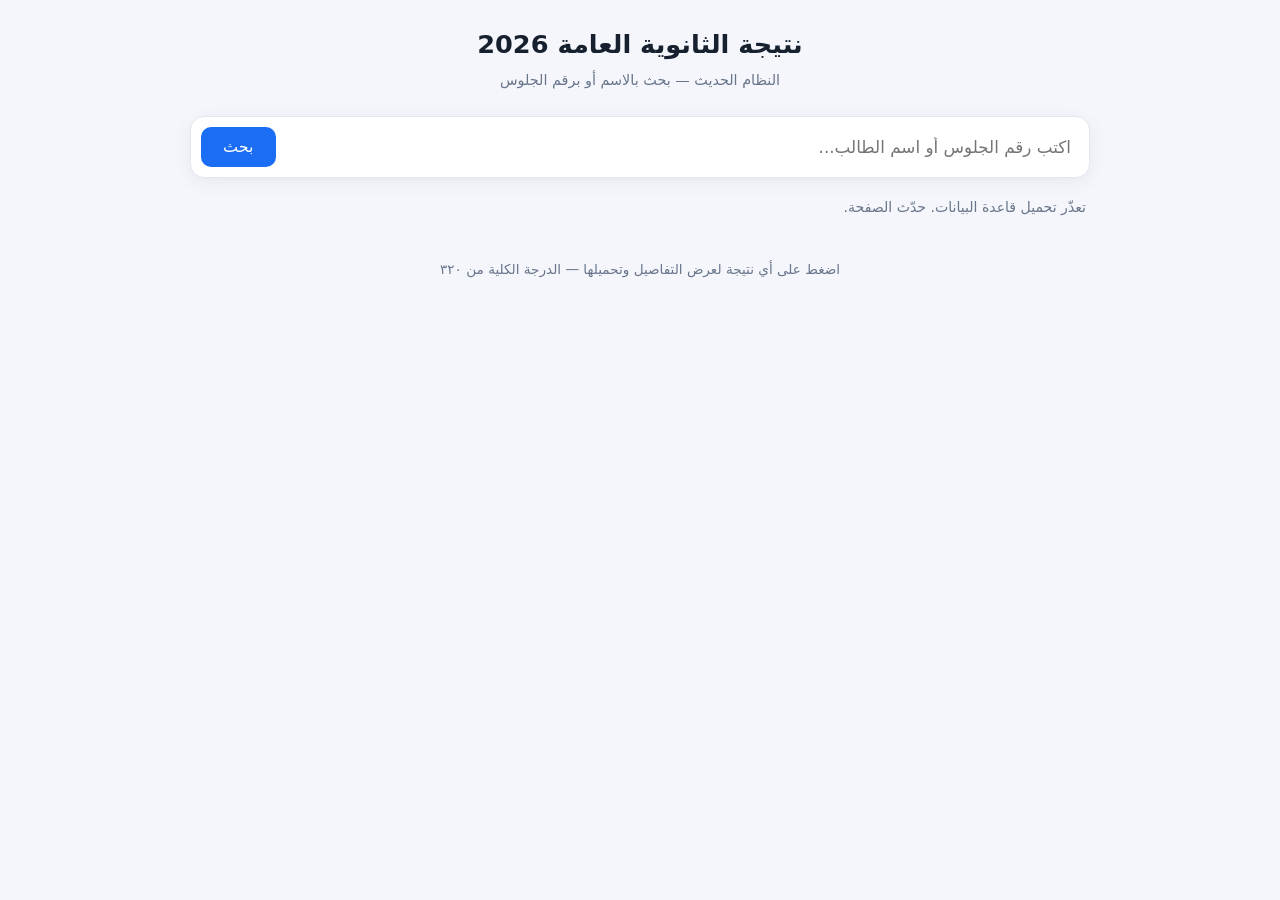
==== docs/index.html @ 093aab6f "نتيجة الثانوية العامة 2026 — بحث بالاسم ورقم الجلوس نسخة محلية (خادم Python + SQLite/FTS5) ونسخة ثاب" ====
<!DOCTYPE html>
<html lang="ar" dir="rtl">
<head>
<meta charset="utf-8">
<meta name="viewport" content="width=device-width, initial-scale=1">
<title>نتيجة الثانوية العامة 2026</title>
<style>
  :root{
    --bg:#f4f6fb; --card:#fff; --text:#16202e; --muted:#68758a;
    --line:#e3e8f0; --brand:#1b6ef3; --ok:#0f9d58; --bad:#d93025;
    --track:#e8eef7;
  }
  @media (prefers-color-scheme: dark){
    :root{ --bg:#0f1420; --card:#171e2c; --text:#e8edf5; --muted:#96a3b8;
           --line:#26303f; --brand:#5b9bff; --ok:#3ecf8e; --bad:#ff6b60;
           --track:#26303f; }
  }
  *{box-sizing:border-box}
  body{margin:0;background:var(--bg);color:var(--text);
    font-family:"Segoe UI",Tahoma,"Geeza Pro",system-ui,-apple-system,sans-serif;
    line-height:1.6;padding:24px 16px 60px}
  .wrap{max-width:900px;margin:0 auto}
  h1{font-size:1.6rem;margin:0 0 4px;text-align:center}
  .sub{text-align:center;color:var(--muted);margin:0 0 24px;font-size:.9rem}
  .search{display:flex;gap:10px;background:var(--card);padding:10px;
    border:1px solid var(--line);border-radius:14px;
    box-shadow:0 4px 20px rgba(0,0,0,.06);position:sticky;top:12px;z-index:5}
  input{flex:1;min-width:0;border:0;background:transparent;color:var(--text);
    font-size:1.05rem;padding:10px 8px;outline:none;font-family:inherit}
  button{border:0;background:var(--brand);color:#fff;font-size:1rem;
    padding:10px 22px;border-radius:10px;cursor:pointer;font-family:inherit}
  button:hover{filter:brightness(1.08)}
  .status{color:var(--muted);font-size:.88rem;margin:18px 4px 10px;min-height:20px}
  .card{background:var(--card);border:1px solid var(--line);border-radius:12px;
    padding:14px 16px;margin-bottom:10px;display:flex;flex-wrap:wrap;
    align-items:center;gap:8px 18px;cursor:pointer;transition:.15s}
  .card:hover{border-color:var(--brand);transform:translateY(-1px);
    box-shadow:0 6px 18px rgba(0,0,0,.08)}
  .card:focus-visible{outline:2px solid var(--brand);outline-offset:2px}
  .name{font-weight:600;font-size:1.05rem;flex:1 1 260px}
  .seat{color:var(--muted);font-size:.85rem;font-variant-numeric:tabular-nums}
  .deg{font-size:1.15rem;font-weight:700;font-variant-numeric:tabular-nums}
  .pct{color:var(--muted);font-size:.8rem;margin-inline-start:4px}
  .tag{font-size:.8rem;padding:3px 10px;border-radius:999px;
    background:color-mix(in srgb,var(--ok) 15%,transparent);color:var(--ok)}
  .tag.bad{background:color-mix(in srgb,var(--bad) 15%,transparent);color:var(--bad)}
  .hint{text-align:center;color:var(--muted);font-size:.85rem;margin-top:40px}

  /* ---------- شاشة التفاصيل ---------- */
  .overlay{position:fixed;inset:0;background:rgba(9,14,24,.55);
    backdrop-filter:blur(4px);display:none;align-items:flex-start;
    justify-content:center;padding:24px 16px;overflow:auto;z-index:50}
  .overlay.open{display:flex}
  .sheet{width:100%;max-width:520px;background:var(--card);border-radius:22px;
    overflow:hidden;box-shadow:0 24px 60px rgba(0,0,0,.35);
    animation:rise .22s ease-out}
  @keyframes rise{from{opacity:0;transform:translateY(18px)}}
  @media (prefers-reduced-motion:reduce){.sheet{animation:none}}

  .head{background:linear-gradient(135deg,#1b6ef3,#0b47a8);color:#fff;
    padding:26px 24px 22px;text-align:center;position:relative}
  .head h2{margin:0;font-size:1.15rem;font-weight:700}
  .head p{margin:4px 0 0;font-size:.82rem;opacity:.85}
  .close{position:absolute;inset-inline-start:14px;top:14px;width:34px;height:34px;
    padding:0;border-radius:50%;background:rgba(255,255,255,.18);font-size:1.2rem;
    line-height:1;display:grid;place-items:center}

  .body{padding:26px 24px 8px;text-align:center}
  .d-name{font-size:1.35rem;font-weight:700;margin:0 0 10px;line-height:1.4}
  .d-seat{display:inline-block;font-size:.85rem;color:var(--muted);
    background:var(--track);border-radius:999px;padding:5px 14px;
    font-variant-numeric:tabular-nums}

  .ring{margin:22px auto 6px;width:180px;height:180px;position:relative}
  .ring svg{transform:rotate(-90deg)}
  .ring .mid{position:absolute;inset:0;display:grid;place-content:center;
    text-align:center;gap:2px}
  .ring .big{font-size:2.3rem;font-weight:800;line-height:1;
    font-variant-numeric:tabular-nums}
  .ring .of{font-size:.78rem;color:var(--muted)}
  .d-pct{font-size:1rem;font-weight:600;color:var(--muted);margin:6px 0 0}
  .d-tag{display:inline-block;margin:16px 0 0;font-size:.95rem;font-weight:600;
    padding:8px 22px;border-radius:999px}

  .rows{margin:22px 0 0;border-top:1px solid var(--line)}
  .row{display:flex;justify-content:space-between;gap:12px;padding:12px 2px;
    border-bottom:1px solid var(--line);font-size:.92rem}
  .row span:first-child{color:var(--muted)}
  .row span:last-child{font-weight:600;font-variant-numeric:tabular-nums}

  .acts{display:flex;gap:10px;padding:18px 24px 24px}
  .acts button{flex:1;padding:13px 8px;border-radius:12px;font-weight:600;
    font-size:.95rem}
  .acts .ghost{background:var(--track);color:var(--text)}

  /* ---------- الطباعة / حفظ PDF ---------- */
  @media print{
    body{padding:0;background:#fff}
    .wrap,.acts,.close{display:none !important}
    .overlay{position:static;display:block;padding:0;background:none;
      backdrop-filter:none;overflow:visible}
    .sheet{max-width:100%;box-shadow:none;border-radius:0;animation:none}
    .head{background:#1b6ef3 !important}
    *{-webkit-print-color-adjust:exact;print-color-adjust:exact}
  }
</style>
</head>
<body>
<div class="wrap">
  <h1>نتيجة الثانوية العامة 2026</h1>
  <p class="sub">النظام الحديث — بحث بالاسم أو برقم الجلوس</p>

  <form class="search" id="form">
    <input id="q" autocomplete="off" autofocus
           placeholder="اكتب رقم الجلوس أو اسم الطالب...">
    <button type="submit">بحث</button>
  </form>

  <div class="status" id="status"></div>
  <div id="results"></div>
  <p class="hint">اضغط على أي نتيجة لعرض التفاصيل وتحميلها — الدرجة الكلية من ٣٢٠</p>
</div>

<!-- شاشة التفاصيل -->
<div class="overlay" id="overlay" role="dialog" aria-modal="true" aria-labelledby="dName">
  <div class="sheet">
    <div class="head">
      <button class="close" id="close" aria-label="إغلاق">✕</button>
      <h2>نتيجة الثانوية العامة 2026</h2>
      <p>النظام الحديث — جمهورية مصر العربية</p>
    </div>
    <div class="body">
      <p class="d-name" id="dName"></p>
      <span class="d-seat" id="dSeat"></span>

      <div class="ring">
        <svg width="180" height="180" viewBox="0 0 180 180">
          <circle cx="90" cy="90" r="76" fill="none"
                  stroke="var(--track)" stroke-width="16"/>
          <circle id="dArc" cx="90" cy="90" r="76" fill="none"
                  stroke="var(--ok)" stroke-width="16" stroke-linecap="round"
                  stroke-dasharray="477.5" stroke-dashoffset="477.5"/>
        </svg>
        <div class="mid">
          <div class="big" id="dTotal">—</div>
          <div class="of">من ٣٢٠</div>
        </div>
      </div>
      <p class="d-pct" id="dPct"></p>
      <div><span class="d-tag" id="dTag"></span></div>

      <div class="rows">
        <div class="row"><span>رقم الجلوس</span><span id="rSeat"></span></div>
        <div class="row"><span>المجموع الكلي</span><span id="rTotal"></span></div>
        <div class="row"><span>النسبة المئوية</span><span id="rPct"></span></div>
        <div class="row"><span>الحالة</span><span id="rStatus"></span></div>
      </div>
    </div>
    <div class="acts">
      <button id="png">⬇︎ تحميل صورة</button>
      <button id="pdf" class="ghost">🖨 حفظ PDF</button>
    </div>
  </div>
</div>

<script src="vendor/index.js"></script>
<script src="app.js"></script>
<script id="backend">
/* مصدر البيانات: قاعدة SQLite ثابتة تُقرأ من المتصفح عبر HTTP Range */
(async () => {
  const st = document.getElementById('status');
  const inp = document.getElementById('q');
  const LIMIT = 100, WINDOW = 300, MAXBYTES = 25 * 1024 * 1024;
  const STATUS = ["دور ثان", "راسب دور أول", "غياب كلى دور أول", "ناجح دور أول"];
  const base = location.href.split('#')[0];
  const U = p => new URL(p, base).toString();

  inp.disabled = true;
  st.textContent = 'جاري تحميل قاعدة البيانات...';

  let worker;
  try{
    worker = await createDbWorker(
      [{ from: 'jsonconfig', configUrl: U('db/config.json') }],
      U('vendor/sqlite.worker.js'), U('vendor/sql-wasm.wasm'), MAXBYTES);
  }catch(e){
    console.error(e);
    st.textContent = 'تعذّر تحميل قاعدة البيانات. حدّث الصفحة.';
    return;
  }
  inp.disabled = false;
  st.textContent = '';
  inp.focus();

  const rowsOf = res => !res.length ? [] : res[0].values.map(v => ({
    seating_no: v[0],
    name: v[1],
    total: v[2] == null ? null : v[2] / 2,   // خزّنّاها مضروبة في 2
    status: STATUS[v[3]]
  }));

  /* نصفّر العدّاد قبل كل بحث ليكون السقف لكل عملية بحث لا للجلسة كلها */
  const q = (sql, params) => { worker.worker.bytesRead = 0;
                               return worker.db.exec(sql, params); };
  const none = { count: 0, limit: LIMIT, results: [] };

  initApp(async term => {
    term = term.trim();
    if(!term) return none;
    let rows;

    if(/^\d+$/.test(term)){
      rows = rowsOf(await q('SELECT id,n,t,c FROM s WHERE id=?', [Number(term)]));
    }else{
      const words = normalize(term).split(' ').filter(Boolean);
      if(!words.length) return none;
      // كل الكلمات مطلوبة، والأخيرة تقبل بداية الكلمة (حرف واحد لا يكفي)
      const expr = words.map((w, i) => {
        const t = '"' + w.replace(/"/g, '') + '"';
        return (i === words.length - 1 && w.length >= 2) ? t + '*' : t;
      }).join(' AND ');

      const hits = await q('SELECT rowid FROM ix WHERE ix MATCH ? LIMIT ?',
                           [expr, WINDOW]);
      const ids = hits.length ? hits[0].values.map(v => v[0]) : [];
      if(!ids.length) return none;
      rows = rowsOf(await q(`SELECT id,n,t,c FROM s WHERE id IN (${ids.join(',')})`));
    }

    rows.sort((a, b) => (b.total ?? -1) - (a.total ?? -1));
    const results = rows.slice(0, LIMIT);
    return { count: results.length, limit: LIMIT, results };
  });
})();
</script>
</body>
</html>
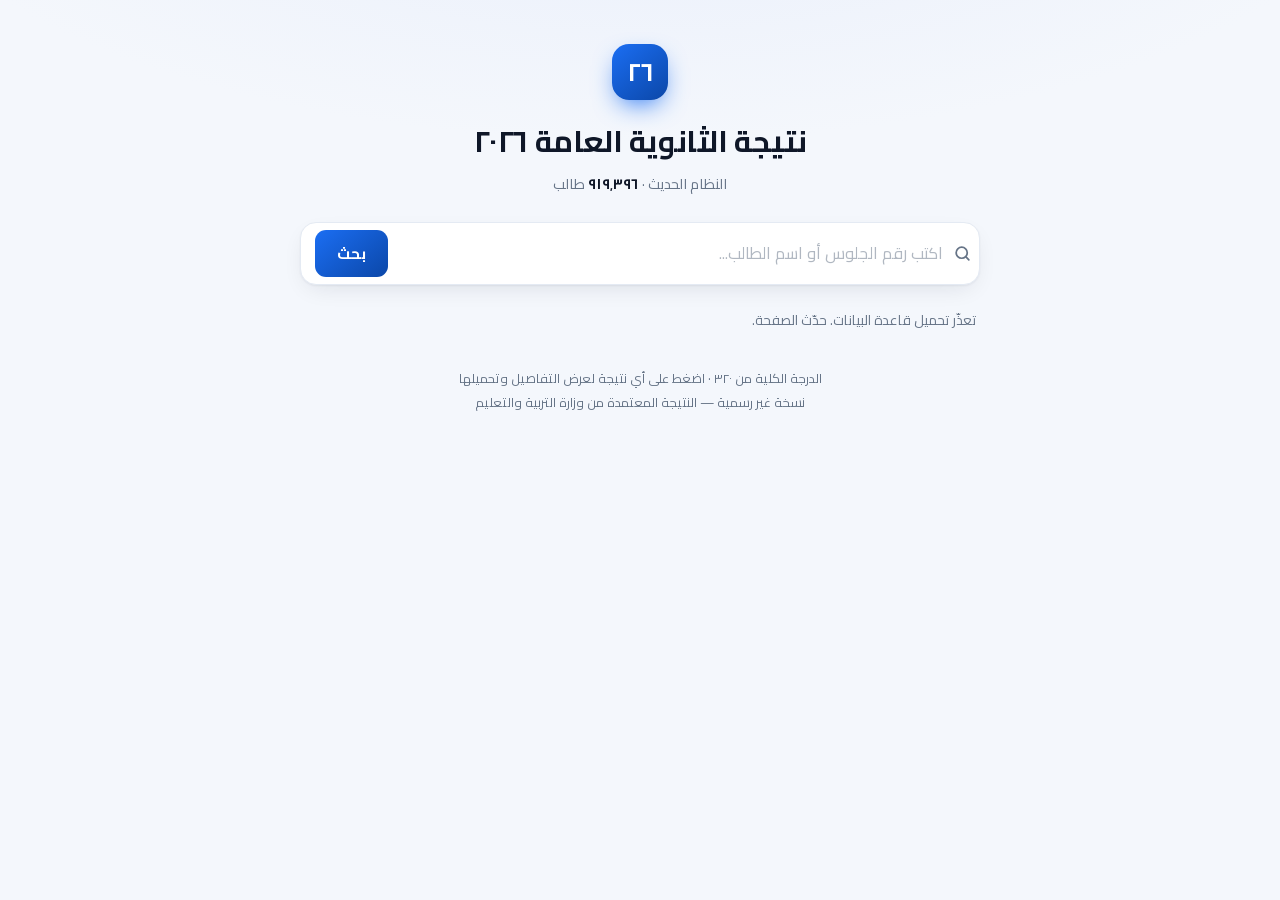
==== commit 58ec457a: "تحسين تصميم الموقع - خط Cairo محلي (عربي + لاتيني، 3 أوزان) بدل خطوط النظام - ترويسة وشريط بحث جديدي" ====
--- a/docs/index.html
+++ b/docs/index.html
@@ -3,122 +3,40 @@
 <head>
 <meta charset="utf-8">
 <meta name="viewport" content="width=device-width, initial-scale=1">
+<meta name="color-scheme" content="light dark">
+<meta name="description" content="بحث في نتيجة الثانوية العامة 2026 — النظام الحديث — بالاسم أو برقم الجلوس">
 <title>نتيجة الثانوية العامة 2026</title>
-<style>
-  :root{
-    --bg:#f4f6fb; --card:#fff; --text:#16202e; --muted:#68758a;
-    --line:#e3e8f0; --brand:#1b6ef3; --ok:#0f9d58; --bad:#d93025;
-    --track:#e8eef7;
-  }
-  @media (prefers-color-scheme: dark){
-    :root{ --bg:#0f1420; --card:#171e2c; --text:#e8edf5; --muted:#96a3b8;
-           --line:#26303f; --brand:#5b9bff; --ok:#3ecf8e; --bad:#ff6b60;
-           --track:#26303f; }
-  }
-  *{box-sizing:border-box}
-  body{margin:0;background:var(--bg);color:var(--text);
-    font-family:"Segoe UI",Tahoma,"Geeza Pro",system-ui,-apple-system,sans-serif;
-    line-height:1.6;padding:24px 16px 60px}
-  .wrap{max-width:900px;margin:0 auto}
-  h1{font-size:1.6rem;margin:0 0 4px;text-align:center}
-  .sub{text-align:center;color:var(--muted);margin:0 0 24px;font-size:.9rem}
-  .search{display:flex;gap:10px;background:var(--card);padding:10px;
-    border:1px solid var(--line);border-radius:14px;
-    box-shadow:0 4px 20px rgba(0,0,0,.06);position:sticky;top:12px;z-index:5}
-  input{flex:1;min-width:0;border:0;background:transparent;color:var(--text);
-    font-size:1.05rem;padding:10px 8px;outline:none;font-family:inherit}
-  button{border:0;background:var(--brand);color:#fff;font-size:1rem;
-    padding:10px 22px;border-radius:10px;cursor:pointer;font-family:inherit}
-  button:hover{filter:brightness(1.08)}
-  .status{color:var(--muted);font-size:.88rem;margin:18px 4px 10px;min-height:20px}
-  .card{background:var(--card);border:1px solid var(--line);border-radius:12px;
-    padding:14px 16px;margin-bottom:10px;display:flex;flex-wrap:wrap;
-    align-items:center;gap:8px 18px;cursor:pointer;transition:.15s}
-  .card:hover{border-color:var(--brand);transform:translateY(-1px);
-    box-shadow:0 6px 18px rgba(0,0,0,.08)}
-  .card:focus-visible{outline:2px solid var(--brand);outline-offset:2px}
-  .name{font-weight:600;font-size:1.05rem;flex:1 1 260px}
-  .seat{color:var(--muted);font-size:.85rem;font-variant-numeric:tabular-nums}
-  .deg{font-size:1.15rem;font-weight:700;font-variant-numeric:tabular-nums}
-  .pct{color:var(--muted);font-size:.8rem;margin-inline-start:4px}
-  .tag{font-size:.8rem;padding:3px 10px;border-radius:999px;
-    background:color-mix(in srgb,var(--ok) 15%,transparent);color:var(--ok)}
-  .tag.bad{background:color-mix(in srgb,var(--bad) 15%,transparent);color:var(--bad)}
-  .hint{text-align:center;color:var(--muted);font-size:.85rem;margin-top:40px}
-
-  /* ---------- شاشة التفاصيل ---------- */
-  .overlay{position:fixed;inset:0;background:rgba(9,14,24,.55);
-    backdrop-filter:blur(4px);display:none;align-items:flex-start;
-    justify-content:center;padding:24px 16px;overflow:auto;z-index:50}
-  .overlay.open{display:flex}
-  .sheet{width:100%;max-width:520px;background:var(--card);border-radius:22px;
-    overflow:hidden;box-shadow:0 24px 60px rgba(0,0,0,.35);
-    animation:rise .22s ease-out}
-  @keyframes rise{from{opacity:0;transform:translateY(18px)}}
-  @media (prefers-reduced-motion:reduce){.sheet{animation:none}}
-
-  .head{background:linear-gradient(135deg,#1b6ef3,#0b47a8);color:#fff;
-    padding:26px 24px 22px;text-align:center;position:relative}
-  .head h2{margin:0;font-size:1.15rem;font-weight:700}
-  .head p{margin:4px 0 0;font-size:.82rem;opacity:.85}
-  .close{position:absolute;inset-inline-start:14px;top:14px;width:34px;height:34px;
-    padding:0;border-radius:50%;background:rgba(255,255,255,.18);font-size:1.2rem;
-    line-height:1;display:grid;place-items:center}
-
-  .body{padding:26px 24px 8px;text-align:center}
-  .d-name{font-size:1.35rem;font-weight:700;margin:0 0 10px;line-height:1.4}
-  .d-seat{display:inline-block;font-size:.85rem;color:var(--muted);
-    background:var(--track);border-radius:999px;padding:5px 14px;
-    font-variant-numeric:tabular-nums}
-
-  .ring{margin:22px auto 6px;width:180px;height:180px;position:relative}
-  .ring svg{transform:rotate(-90deg)}
-  .ring .mid{position:absolute;inset:0;display:grid;place-content:center;
-    text-align:center;gap:2px}
-  .ring .big{font-size:2.3rem;font-weight:800;line-height:1;
-    font-variant-numeric:tabular-nums}
-  .ring .of{font-size:.78rem;color:var(--muted)}
-  .d-pct{font-size:1rem;font-weight:600;color:var(--muted);margin:6px 0 0}
-  .d-tag{display:inline-block;margin:16px 0 0;font-size:.95rem;font-weight:600;
-    padding:8px 22px;border-radius:999px}
-
-  .rows{margin:22px 0 0;border-top:1px solid var(--line)}
-  .row{display:flex;justify-content:space-between;gap:12px;padding:12px 2px;
-    border-bottom:1px solid var(--line);font-size:.92rem}
-  .row span:first-child{color:var(--muted)}
-  .row span:last-child{font-weight:600;font-variant-numeric:tabular-nums}
-
-  .acts{display:flex;gap:10px;padding:18px 24px 24px}
-  .acts button{flex:1;padding:13px 8px;border-radius:12px;font-weight:600;
-    font-size:.95rem}
-  .acts .ghost{background:var(--track);color:var(--text)}
-
-  /* ---------- الطباعة / حفظ PDF ---------- */
-  @media print{
-    body{padding:0;background:#fff}
-    .wrap,.acts,.close{display:none !important}
-    .overlay{position:static;display:block;padding:0;background:none;
-      backdrop-filter:none;overflow:visible}
-    .sheet{max-width:100%;box-shadow:none;border-radius:0;animation:none}
-    .head{background:#1b6ef3 !important}
-    *{-webkit-print-color-adjust:exact;print-color-adjust:exact}
-  }
-</style>
+<link rel="preload" as="font" type="font/woff2" href="fonts/cairo-arabic-700.woff2" crossorigin>
+<link rel="stylesheet" href="style.css">
 </head>
 <body>
 <div class="wrap">
-  <h1>نتيجة الثانوية العامة 2026</h1>
-  <p class="sub">النظام الحديث — بحث بالاسم أو برقم الجلوس</p>
 
-  <form class="search" id="form">
-    <input id="q" autocomplete="off" autofocus
+  <header class="hero">
+    <div class="mark">٢٦</div>
+    <h1>نتيجة الثانوية العامة ٢٠٢٦</h1>
+    <p class="sub">النظام الحديث · <b>٩١٩٬٣٩٦</b> طالب</p>
+  </header>
+
+  <form class="search" id="form" role="search">
+    <svg width="19" height="19" viewBox="0 0 24 24" fill="none" stroke="currentColor"
+         stroke-width="2.2" stroke-linecap="round" aria-hidden="true">
+      <circle cx="11" cy="11" r="7"/><path d="M20 20l-3.6-3.6"/>
+    </svg>
+    <input id="q" autocomplete="off" enterkeyhint="search" autofocus
+           aria-label="ابحث بالاسم أو رقم الجلوس"
            placeholder="اكتب رقم الجلوس أو اسم الطالب...">
-    <button type="submit">بحث</button>
+    <button type="button" class="clear" id="clear" aria-label="مسح">✕</button>
+    <button type="submit" class="go">بحث</button>
   </form>
 
-  <div class="status" id="status"></div>
+  <div class="status" id="status" aria-live="polite"></div>
   <div id="results"></div>
-  <p class="hint">اضغط على أي نتيجة لعرض التفاصيل وتحميلها — الدرجة الكلية من ٣٢٠</p>
+
+  <p class="hint">
+    الدرجة الكلية من ٣٢٠ · اضغط على أي نتيجة لعرض التفاصيل وتحميلها<br>
+    نسخة غير رسمية — النتيجة المعتمدة من وزارة التربية والتعليم
+  </p>
 </div>
 
 <!-- شاشة التفاصيل -->
@@ -126,26 +44,27 @@
   <div class="sheet">
     <div class="head">
       <button class="close" id="close" aria-label="إغلاق">✕</button>
-      <h2>نتيجة الثانوية العامة 2026</h2>
+      <h2>نتيجة الثانوية العامة ٢٠٢٦</h2>
       <p>النظام الحديث — جمهورية مصر العربية</p>
     </div>
-    <div class="body">
+
+    <div class="sbody">
       <p class="d-name" id="dName"></p>
       <span class="d-seat" id="dSeat"></span>
 
       <div class="ring">
-        <svg width="180" height="180" viewBox="0 0 180 180">
-          <circle cx="90" cy="90" r="76" fill="none"
-                  stroke="var(--track)" stroke-width="16"/>
-          <circle id="dArc" cx="90" cy="90" r="76" fill="none"
-                  stroke="var(--ok)" stroke-width="16" stroke-linecap="round"
-                  stroke-dasharray="477.5" stroke-dashoffset="477.5"/>
+        <svg width="186" height="186" viewBox="0 0 186 186">
+          <circle cx="93" cy="93" r="80" fill="none" stroke="var(--line)" stroke-width="15"/>
+          <circle id="dArc" cx="93" cy="93" r="80" fill="none" stroke="var(--ok)"
+                  stroke-width="15" stroke-linecap="round"
+                  stroke-dasharray="502.65" stroke-dashoffset="502.65"/>
         </svg>
         <div class="mid">
           <div class="big" id="dTotal">—</div>
           <div class="of">من ٣٢٠</div>
         </div>
       </div>
+
       <p class="d-pct" id="dPct"></p>
       <div><span class="d-tag" id="dTag"></span></div>
 
@@ -156,9 +75,10 @@
         <div class="row"><span>الحالة</span><span id="rStatus"></span></div>
       </div>
     </div>
+
     <div class="acts">
-      <button id="png">⬇︎ تحميل صورة</button>
-      <button id="pdf" class="ghost">🖨 حفظ PDF</button>
+      <button id="png" class="primary">تحميل صورة</button>
+      <button id="pdf" class="ghost">حفظ PDF</button>
     </div>
   </div>
 </div>
--- a/docs/style.css
+++ b/docs/style.css
@@ -0,0 +1,216 @@
+/* Cairo — خط محلي، بدون أي طلب خارجي */
+@font-face{font-family:'Cairo';font-style:normal;font-weight:400; font-display:swap;src:url(fonts/cairo-arabic-400.woff2) format('woff2'); unicode-range:U+0600-06FF, U+0750-077F, U+0870-088E, U+0890-0891, U+0897-08E1, U+08E3-08FF, U+200C-200E, U+2010-2011, U+204F, U+2E41, U+FB50-FDFF, U+FE70-FE74, U+FE76-FEFC, U+102E0-102FB, U+10E60-10E7E, U+10EC2-10EC4, U+10EFC-10EFF, U+1EE00-1EE03, U+1EE05-1EE1F, U+1EE21-1EE22, U+1EE24, U+1EE27, U+1EE29-1EE32, U+1EE34-1EE37, U+1EE39, U+1EE3B, U+1EE42, U+1EE47, U+1EE49, U+1EE4B, U+1EE4D-1EE4F, U+1EE51-1EE52, U+1EE54, U+1EE57, U+1EE59, U+1EE5B, U+1EE5D, U+1EE5F, U+1EE61-1EE62, U+1EE64, U+1EE67-1EE6A, U+1EE6C-1EE72, U+1EE74-1EE77, U+1EE79-1EE7C, U+1EE7E, U+1EE80-1EE89, U+1EE8B-1EE9B, U+1EEA1-1EEA3, U+1EEA5-1EEA9, U+1EEAB-1EEBB, U+1EEF0-1EEF1}
+@font-face{font-family:'Cairo';font-style:normal;font-weight:400; font-display:swap;src:url(fonts/cairo-latin-400.woff2) format('woff2'); unicode-range:U+0000-00FF, U+0131, U+0152-0153, U+02BB-02BC, U+02C6, U+02DA, U+02DC, U+0304, U+0308, U+0329, U+2000-206F, U+20AC, U+2122, U+2191, U+2193, U+2212, U+2215, U+FEFF, U+FFFD}
+@font-face{font-family:'Cairo';font-style:normal;font-weight:600; font-display:swap;src:url(fonts/cairo-arabic-600.woff2) format('woff2'); unicode-range:U+0600-06FF, U+0750-077F, U+0870-088E, U+0890-0891, U+0897-08E1, U+08E3-08FF, U+200C-200E, U+2010-2011, U+204F, U+2E41, U+FB50-FDFF, U+FE70-FE74, U+FE76-FEFC, U+102E0-102FB, U+10E60-10E7E, U+10EC2-10EC4, U+10EFC-10EFF, U+1EE00-1EE03, U+1EE05-1EE1F, U+1EE21-1EE22, U+1EE24, U+1EE27, U+1EE29-1EE32, U+1EE34-1EE37, U+1EE39, U+1EE3B, U+1EE42, U+1EE47, U+1EE49, U+1EE4B, U+1EE4D-1EE4F, U+1EE51-1EE52, U+1EE54, U+1EE57, U+1EE59, U+1EE5B, U+1EE5D, U+1EE5F, U+1EE61-1EE62, U+1EE64, U+1EE67-1EE6A, U+1EE6C-1EE72, U+1EE74-1EE77, U+1EE79-1EE7C, U+1EE7E, U+1EE80-1EE89, U+1EE8B-1EE9B, U+1EEA1-1EEA3, U+1EEA5-1EEA9, U+1EEAB-1EEBB, U+1EEF0-1EEF1}
+@font-face{font-family:'Cairo';font-style:normal;font-weight:600; font-display:swap;src:url(fonts/cairo-latin-600.woff2) format('woff2'); unicode-range:U+0000-00FF, U+0131, U+0152-0153, U+02BB-02BC, U+02C6, U+02DA, U+02DC, U+0304, U+0308, U+0329, U+2000-206F, U+20AC, U+2122, U+2191, U+2193, U+2212, U+2215, U+FEFF, U+FFFD}
+@font-face{font-family:'Cairo';font-style:normal;font-weight:700; font-display:swap;src:url(fonts/cairo-arabic-700.woff2) format('woff2'); unicode-range:U+0600-06FF, U+0750-077F, U+0870-088E, U+0890-0891, U+0897-08E1, U+08E3-08FF, U+200C-200E, U+2010-2011, U+204F, U+2E41, U+FB50-FDFF, U+FE70-FE74, U+FE76-FEFC, U+102E0-102FB, U+10E60-10E7E, U+10EC2-10EC4, U+10EFC-10EFF, U+1EE00-1EE03, U+1EE05-1EE1F, U+1EE21-1EE22, U+1EE24, U+1EE27, U+1EE29-1EE32, U+1EE34-1EE37, U+1EE39, U+1EE3B, U+1EE42, U+1EE47, U+1EE49, U+1EE4B, U+1EE4D-1EE4F, U+1EE51-1EE52, U+1EE54, U+1EE57, U+1EE59, U+1EE5B, U+1EE5D, U+1EE5F, U+1EE61-1EE62, U+1EE64, U+1EE67-1EE6A, U+1EE6C-1EE72, U+1EE74-1EE77, U+1EE79-1EE7C, U+1EE7E, U+1EE80-1EE89, U+1EE8B-1EE9B, U+1EEA1-1EEA3, U+1EEA5-1EEA9, U+1EEAB-1EEBB, U+1EEF0-1EEF1}
+@font-face{font-family:'Cairo';font-style:normal;font-weight:700; font-display:swap;src:url(fonts/cairo-latin-700.woff2) format('woff2'); unicode-range:U+0000-00FF, U+0131, U+0152-0153, U+02BB-02BC, U+02C6, U+02DA, U+02DC, U+0304, U+0308, U+0329, U+2000-206F, U+20AC, U+2122, U+2191, U+2193, U+2212, U+2215, U+FEFF, U+FFFD}
+
+/* ===== نتيجة الثانوية العامة 2026 — التصميم ===== */
+
+:root{
+  --bg:#f4f7fc;
+  --bg-2:#e8eefb;
+  --surface:#fff;
+  --surface-2:#f7f9fd;
+  --text:#0f1728;
+  --muted:#667487;
+  --line:#e4eaf3;
+  --brand:#1b6ef3;
+  --brand-2:#0b47a8;
+  --ok:#0e9f5e;
+  --bad:#e04437;
+  --ring:rgba(27,110,243,.22);
+  --shadow:0 1px 2px rgba(16,24,40,.05), 0 8px 24px -8px rgba(16,24,40,.12);
+  --shadow-lg:0 24px 60px -12px rgba(9,20,45,.28);
+  --r:16px;
+}
+@media (prefers-color-scheme:dark){
+  :root{
+    --bg:#0a0f1a; --bg-2:#0d1524; --surface:#141c2b; --surface-2:#1a2334;
+    --text:#e9eef8; --muted:#94a3b8; --line:#243043;
+    --brand:#5b9bff; --brand-2:#2b6fd6; --ok:#3ad391; --bad:#ff7063;
+    --ring:rgba(91,155,255,.28);
+    --shadow:0 1px 2px rgba(0,0,0,.3), 0 8px 24px -8px rgba(0,0,0,.5);
+    --shadow-lg:0 24px 60px -12px rgba(0,0,0,.7);
+  }
+}
+
+*{box-sizing:border-box}
+html{-webkit-text-size-adjust:100%}
+body{
+  margin:0;min-height:100vh;
+  font-family:'Cairo',"Segoe UI",Tahoma,system-ui,-apple-system,sans-serif;
+  background:var(--bg);color:var(--text);line-height:1.65;
+  padding:0 16px 72px;
+  background-image:radial-gradient(1100px 460px at 50% -180px,var(--bg-2),transparent 70%);
+}
+.wrap{max-width:680px;margin:0 auto}
+
+/* ---------- الترويسة ---------- */
+.hero{text-align:center;padding:44px 0 26px}
+.mark{
+  width:56px;height:56px;margin:0 auto 16px;border-radius:17px;
+  display:grid;place-items:center;color:#fff;font-size:25px;font-weight:700;
+  background:linear-gradient(140deg,var(--brand),var(--brand-2));
+  box-shadow:0 10px 26px -8px var(--brand);
+}
+h1{font-size:clamp(1.45rem,5vw,1.9rem);font-weight:800;margin:0;letter-spacing:-.4px}
+.sub{color:var(--muted);margin:6px 0 0;font-size:.9rem;font-weight:500}
+.sub b{color:var(--text);font-weight:700;font-variant-numeric:tabular-nums}
+
+/* ---------- شريط البحث ---------- */
+.search{
+  position:sticky;top:12px;z-index:20;display:flex;align-items:center;gap:8px;
+  background:var(--surface);border:1px solid var(--line);border-radius:var(--r);
+  padding:7px 7px 7px 14px;box-shadow:var(--shadow);
+  transition:border-color .18s, box-shadow .18s;
+}
+.search:focus-within{border-color:var(--brand);box-shadow:0 0 0 4px var(--ring),var(--shadow)}
+.search svg{flex:none;color:var(--muted)}
+input{
+  flex:1;min-width:0;border:0;background:none;color:var(--text);outline:none;
+  font:inherit;font-size:1.02rem;padding:10px 2px;
+}
+input::placeholder{color:var(--muted);opacity:.85}
+input:disabled{opacity:.6}
+button{font:inherit;border:0;cursor:pointer;font-family:inherit}
+.go{
+  background:linear-gradient(140deg,var(--brand),var(--brand-2));color:#fff;
+  font-weight:700;font-size:.95rem;padding:11px 22px;border-radius:11px;
+  transition:filter .15s, transform .12s;
+}
+.go:hover{filter:brightness(1.07)}
+.go:active{transform:scale(.97)}
+.clear{
+  display:none;background:var(--surface-2);color:var(--muted);width:30px;height:30px;
+  border-radius:50%;font-size:1rem;line-height:1;flex:none;
+}
+.clear.on{display:block}
+.clear:hover{color:var(--text)}
+
+
+/* ---------- الحالة والنتائج ---------- */
+.status{color:var(--muted);font-size:.86rem;margin:24px 4px 12px;min-height:18px;
+  font-weight:500;display:flex;align-items:center;gap:7px}
+.dot{width:6px;height:6px;border-radius:50%;background:var(--brand);flex:none}
+
+.card{
+  background:var(--surface);border:1px solid var(--line);border-radius:var(--r);
+  padding:15px 17px;margin-bottom:9px;cursor:pointer;position:relative;
+  display:flex;align-items:center;gap:14px;overflow:hidden;
+  transition:border-color .16s, transform .16s, box-shadow .16s;
+}
+.card:hover{border-color:color-mix(in srgb,var(--brand) 45%,var(--line));
+  transform:translateY(-2px);box-shadow:var(--shadow)}
+.card:focus-visible{outline:none;border-color:var(--brand);box-shadow:0 0 0 4px var(--ring)}
+.card .bar{position:absolute;inset-block-end:0;inset-inline-start:0;height:3px;
+  background:var(--ok);opacity:.9}
+.card.fail .bar{background:var(--bad)}
+
+.info{flex:1;min-width:0}
+.nm{font-weight:700;font-size:1rem;line-height:1.45}
+.meta{display:flex;flex-wrap:wrap;align-items:center;gap:6px 10px;margin-top:3px}
+.seat{color:var(--muted);font-size:.8rem;font-variant-numeric:tabular-nums}
+.tag{font-size:.73rem;font-weight:600;padding:2px 9px;border-radius:999px;
+  background:color-mix(in srgb,var(--ok) 14%,transparent);color:var(--ok)}
+.card.fail .tag{background:color-mix(in srgb,var(--bad) 14%,transparent);color:var(--bad)}
+.score{text-align:center;flex:none;min-width:62px}
+.score b{display:block;font-size:1.35rem;font-weight:800;line-height:1.15;
+  font-variant-numeric:tabular-nums}
+.score i{display:block;font-style:normal;font-size:.72rem;color:var(--muted);
+  font-variant-numeric:tabular-nums}
+
+/* هيكل تحميل */
+.sk{background:var(--surface);border:1px solid var(--line);border-radius:var(--r);
+  padding:15px 17px;margin-bottom:9px;display:flex;gap:14px;align-items:center}
+.sk .l{flex:1}
+.sk i{display:block;height:11px;border-radius:6px;background:var(--line);
+  animation:pulse 1.4s ease-in-out infinite}
+.sk i+i{margin-top:8px;width:42%;height:9px}
+.sk .r{width:52px;height:30px;border-radius:8px;background:var(--line);flex:none;
+  animation:pulse 1.4s ease-in-out infinite}
+@keyframes pulse{50%{opacity:.42}}
+
+/* حالة فارغة */
+.empty{text-align:center;padding:44px 20px;color:var(--muted)}
+.empty .ic{width:56px;height:56px;margin:0 auto 14px;border-radius:50%;
+  display:grid;place-items:center;background:var(--surface);border:1px solid var(--line)}
+.empty p{margin:0;font-size:.92rem}
+.empty p b{color:var(--text)}
+
+.hint{text-align:center;color:var(--muted);font-size:.8rem;margin-top:34px;
+  line-height:1.9}
+.hint a{color:var(--brand);text-decoration:none}
+
+/* ---------- شاشة التفاصيل ---------- */
+.overlay{position:fixed;inset:0;z-index:60;display:none;overflow:auto;
+  background:rgba(8,14,26,.6);backdrop-filter:blur(6px);
+  align-items:flex-start;justify-content:center;padding:22px 16px 40px}
+.overlay.open{display:flex}
+.sheet{width:100%;max-width:470px;background:var(--surface);border-radius:24px;
+  overflow:hidden;box-shadow:var(--shadow-lg);animation:rise .24s cubic-bezier(.2,.8,.3,1)}
+@keyframes rise{from{opacity:0;transform:translateY(22px) scale(.985)}}
+
+.head{position:relative;padding:26px 22px 22px;text-align:center;color:#fff;
+  background:linear-gradient(140deg,var(--brand),var(--brand-2));overflow:hidden}
+.head::after{content:"";position:absolute;width:230px;height:230px;border-radius:50%;
+  background:rgba(255,255,255,.09);top:-120px;inset-inline-start:-70px}
+.head h2{margin:0;font-size:1.05rem;font-weight:700;position:relative}
+.head p{margin:3px 0 0;font-size:.76rem;opacity:.86;position:relative}
+.close{position:absolute;inset-inline-start:14px;top:14px;width:32px;height:32px;
+  border-radius:50%;background:rgba(255,255,255,.2);color:#fff;font-size:1.05rem;
+  line-height:1;display:grid;place-items:center;z-index:2;transition:.15s}
+.close:hover{background:rgba(255,255,255,.32)}
+
+.sbody{padding:24px 22px 6px;text-align:center}
+.d-name{font-size:1.2rem;font-weight:700;margin:0;line-height:1.5}
+.d-seat{display:inline-block;margin-top:9px;font-size:.78rem;color:var(--muted);
+  background:var(--surface-2);border:1px solid var(--line);border-radius:999px;
+  padding:5px 14px;font-variant-numeric:tabular-nums}
+
+.ring{position:relative;width:186px;height:186px;margin:22px auto 4px}
+.ring svg{transform:rotate(-90deg)}
+.ring circle{transition:stroke-dashoffset .7s cubic-bezier(.2,.8,.3,1)}
+.ring .mid{position:absolute;inset:0;display:grid;place-content:center;gap:1px}
+.ring .big{font-size:2.5rem;font-weight:800;line-height:1;
+  font-variant-numeric:tabular-nums;letter-spacing:-1px}
+.ring .of{font-size:.75rem;color:var(--muted)}
+.d-pct{margin:8px 0 0;font-size:.95rem;font-weight:700}
+.d-tag{display:inline-block;margin-top:15px;font-size:.9rem;font-weight:700;
+  padding:8px 24px;border-radius:999px}
+
+.rows{margin-top:22px;text-align:start}
+.row{display:flex;justify-content:space-between;gap:12px;padding:12px 2px;
+  border-top:1px solid var(--line);font-size:.88rem}
+.row span:first-child{color:var(--muted)}
+.row span:last-child{font-weight:700;font-variant-numeric:tabular-nums}
+
+.acts{display:flex;gap:9px;padding:18px 22px 22px}
+.acts button{flex:1;padding:13px 8px;border-radius:12px;font-weight:700;
+  font-size:.9rem;transition:filter .15s, transform .12s}
+.acts button:active{transform:scale(.98)}
+.acts .primary{background:linear-gradient(140deg,var(--brand),var(--brand-2));color:#fff}
+.acts .primary:hover{filter:brightness(1.07)}
+.acts .ghost{background:var(--surface-2);color:var(--text);border:1px solid var(--line)}
+.acts .ghost:hover{border-color:var(--muted)}
+
+@media (max-width:400px){
+  .hero{padding:32px 0 20px}
+  .go{padding:11px 16px}
+  .ring{width:164px;height:164px}
+}
+@media (prefers-reduced-motion:reduce){
+  *{animation:none !important;transition:none !important}
+}
+
+/* ---------- الطباعة / حفظ PDF ---------- */
+@media print{
+  body{padding:0;background:#fff}
+  .wrap,.acts,.close,.hint{display:none !important}
+  .overlay{position:static;display:block;padding:0;background:none;
+    backdrop-filter:none;overflow:visible}
+  .sheet{max-width:100%;box-shadow:none;border-radius:0;animation:none}
+  .head{background:#1b6ef3 !important}
+  *{-webkit-print-color-adjust:exact;print-color-adjust:exact}
+}
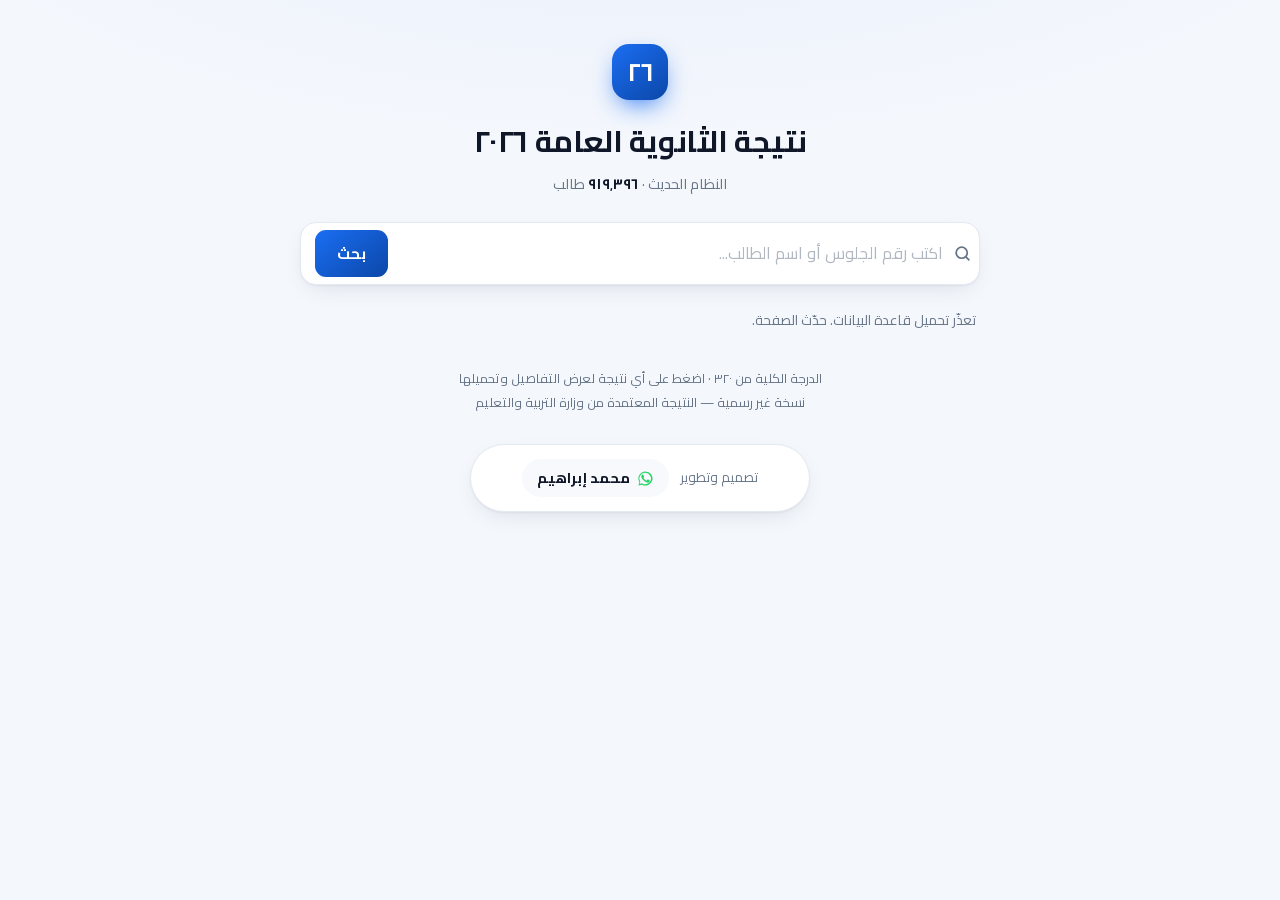
==== commit e06c928b: "إضافة توقيع المصمّم أسفل الموقع شارة "تصميم وتطوير محمد إبراهيم" مع أيقونة واتساب، الضغط عليها يفتح " ====
--- a/docs/index.html
+++ b/docs/index.html
@@ -11,6 +11,11 @@
 </head>
 <body>
 <div class="wrap">
+
+  <div class="inapp" id="inapp" hidden>
+    أنت تتصفّح من داخل تطبيق فيسبوك — للحصول على أفضل تجربة وتحميل النتيجة،
+    افتح الموقع في متصفح الهاتف من زر «⋯» بالأعلى.
+  </div>
 
   <header class="hero">
     <div class="mark">٢٦</div>
@@ -37,6 +42,19 @@
     الدرجة الكلية من ٣٢٠ · اضغط على أي نتيجة لعرض التفاصيل وتحميلها<br>
     نسخة غير رسمية — النتيجة المعتمدة من وزارة التربية والتعليم
   </p>
+
+  <footer class="credit">
+    <span class="by">تصميم وتطوير</span>
+    <a class="dev" href="https://wa.me/201024510687?text=%D8%A7%D9%84%D8%B3%D9%84%D8%A7%D9%85%20%D8%B9%D9%84%D9%8A%D9%83%D9%85%D8%8C%20%D8%A8%D8%AE%D8%B5%D9%88%D8%B5%20%D9%85%D9%88%D9%82%D8%B9%20%D9%86%D8%AA%D9%8A%D8%AC%D8%A9%20%D8%A7%D9%84%D8%AB%D8%A7%D9%86%D9%88%D9%8A%D8%A9%20%D8%A7%D9%84%D8%B9%D8%A7%D9%85%D8%A9"
+       target="_blank" rel="noopener noreferrer"
+       aria-label="تواصل مع محمد إبراهيم على واتساب">
+      <svg viewBox="0 0 24 24" fill="currentColor" aria-hidden="true">
+        <path d="M12 2a10 10 0 0 0-8.6 15.1L2 22l5-1.3A10 10 0 1 0 12 2zm0 18.2a8.1 8.1 0 0 1-4.55-1.25l-.33-.2-3.4.89.9-3.32-.21-.34A8.2 8.2 0 1 1 12 20.2z"/>
+        <path d="M17.47 14.38c-.3-.15-1.75-.86-2.02-.96-.27-.1-.47-.15-.67.15-.2.3-.77.96-.94 1.16-.17.2-.35.22-.64.07-.3-.15-1.25-.46-2.38-1.47-.88-.78-1.47-1.75-1.64-2.05-.17-.3-.02-.46.13-.6.13-.13.3-.35.45-.52.15-.17.2-.3.3-.5.1-.2.05-.37-.02-.52-.08-.15-.67-1.61-.92-2.2-.24-.58-.49-.5-.67-.51h-.57c-.2 0-.52.07-.8.37-.27.3-1.04 1.02-1.04 2.48s1.07 2.88 1.22 3.08c.15.2 2.1 3.2 5.08 4.49.71.3 1.26.49 1.69.63.71.22 1.36.19 1.87.12.57-.09 1.75-.72 2-1.41.25-.69.25-1.28.17-1.41-.07-.13-.27-.2-.57-.35z"/>
+      </svg>
+      <span>محمد إبراهيم</span>
+    </a>
+  </footer>
 </div>
 
 <!-- شاشة التفاصيل -->
@@ -80,6 +98,15 @@
       <button id="png" class="primary">تحميل صورة</button>
       <button id="pdf" class="ghost">حفظ PDF</button>
     </div>
+  </div>
+</div>
+
+<!-- عرض الصورة داخل المتصفحات التي تمنع التحميل (فيسبوك وغيره) -->
+<div class="overlay imgview" id="imgview" role="dialog" aria-modal="true">
+  <div class="ivbox">
+    <p class="ivhint" id="ivhint"></p>
+    <img id="ivimg" alt="صورة النتيجة">
+    <button class="ghost" id="ivclose">إغلاق</button>
   </div>
 </div>
 
--- a/docs/style.css
+++ b/docs/style.css
@@ -214,3 +214,49 @@
   .head{background:#1b6ef3 !important}
   *{-webkit-print-color-adjust:exact;print-color-adjust:exact}
 }
+
+/* ---------- تنبيه المتصفح المدمّج (فيسبوك/إنستجرام) ---------- */
+.inapp{
+  margin:14px 0 0;padding:11px 14px;border-radius:12px;font-size:.82rem;
+  line-height:1.7;color:#8a5a00;background:#fff6e0;border:1px solid #f5d98a;
+}
+@media (prefers-color-scheme:dark){
+  .inapp{color:#ffd591;background:#2a2113;border-color:#5a4620}
+}
+
+/* ---------- عارض الصورة للحفظ بالضغط المطوّل ---------- */
+.imgview{align-items:center}
+.ivbox{max-width:420px;width:100%;text-align:center}
+.ivhint{margin:0 0 12px;color:#fff;font-size:.9rem;font-weight:600;
+  text-shadow:0 1px 3px rgba(0,0,0,.5)}
+.ivbox img{width:100%;height:auto;border-radius:16px;display:block;
+  box-shadow:var(--shadow-lg);-webkit-touch-callout:default}
+.ivbox button{margin-top:14px;padding:12px 30px;border-radius:12px;font-weight:700;
+  background:var(--surface);color:var(--text);border:1px solid var(--line)}
+
+/* ---------- توقيع المصمّم ---------- */
+.credit{
+  margin:30px auto 0;padding:14px 18px;max-width:340px;
+  display:flex;align-items:center;justify-content:center;gap:11px;flex-wrap:wrap;
+  background:var(--surface);border:1px solid var(--line);border-radius:999px;
+  box-shadow:var(--shadow);
+}
+.credit .by{color:var(--muted);font-size:.82rem;font-weight:500}
+.dev{
+  display:inline-flex;align-items:center;gap:7px;
+  color:var(--text);font-size:.9rem;font-weight:700;text-decoration:none;
+  padding:6px 14px;border-radius:999px;
+  border:1px solid transparent;background:var(--surface-2);
+  transition:color .18s, background .18s, border-color .18s, transform .18s;
+}
+.dev svg{width:17px;height:17px;color:#25d366;flex:none;transition:transform .18s}
+.dev:hover{
+  color:#0f8a44;background:rgba(37,211,102,.12);border-color:rgba(37,211,102,.45);
+  transform:translateY(-1px);
+}
+.dev:hover svg{transform:scale(1.12)}
+.dev:focus-visible{outline:none;border-color:#25d366;box-shadow:0 0 0 4px rgba(37,211,102,.25)}
+@media (prefers-color-scheme:dark){
+  .dev:hover{color:#4ee38b}
+}
+@media print{ .credit{display:none !important} }
